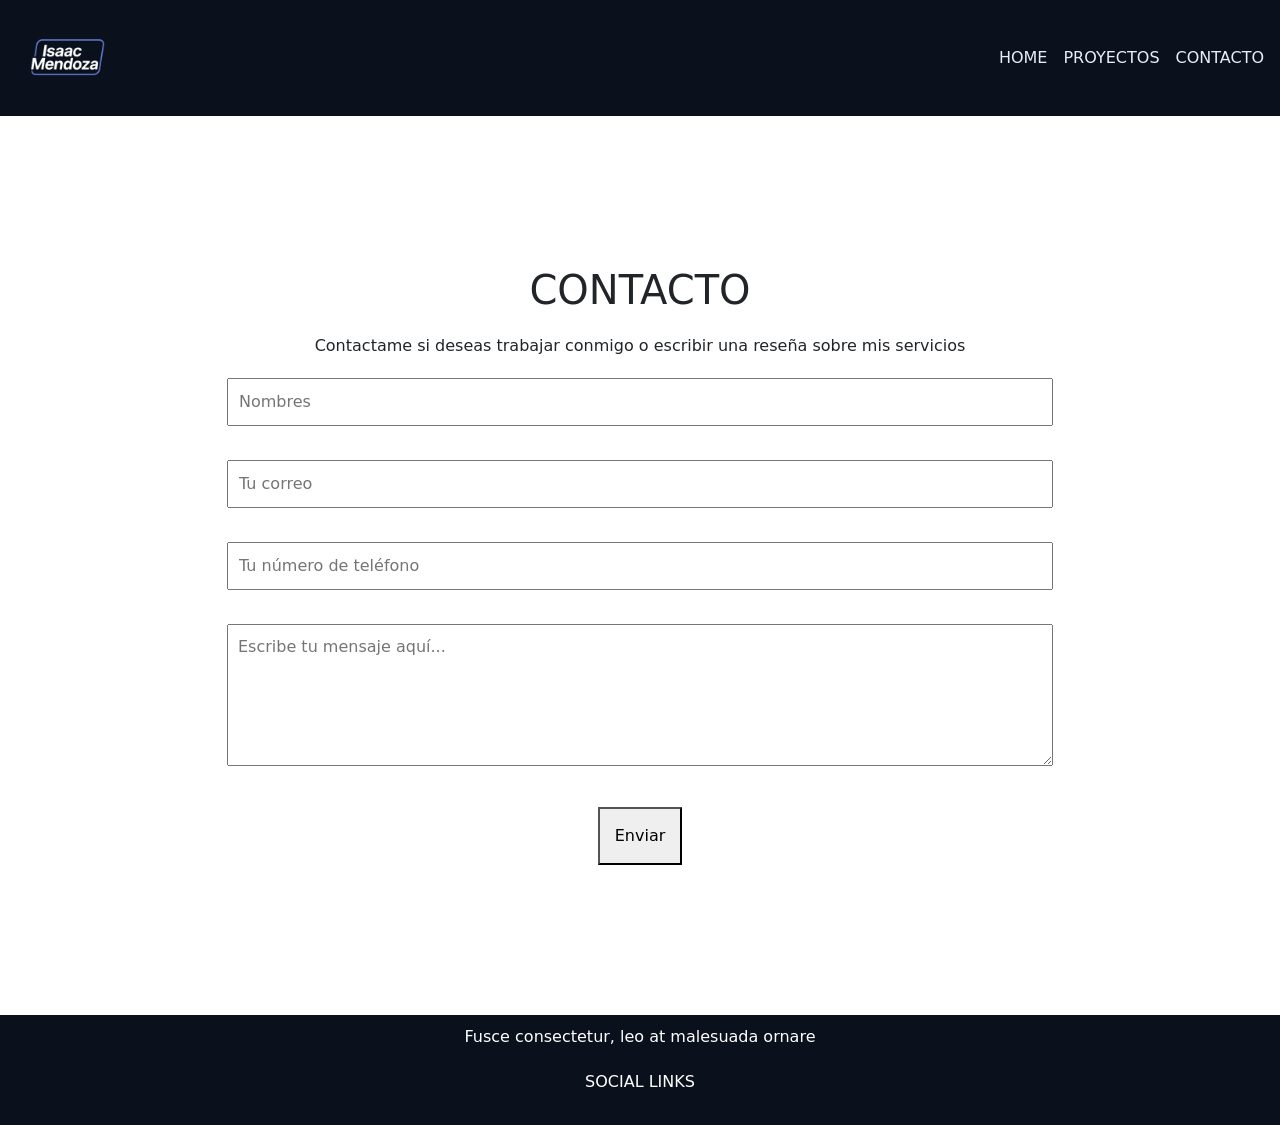
==== Paginas/contacto.html @ ae1fb166 "actualizacido header con menu hamburguesa Bs" ====
<!DOCTYPE html>
<html lang="en">
  <head>
    <meta charset="UTF-8" />
    <meta name="viewport" content="width=device-width, initial-scale=1.0" />
      <!-- Bootstrap-->
    <link href="https://cdn.jsdelivr.net/npm/bootstrap@5.3.2/dist/css/bootstrap.min.css" rel="stylesheet">
    
    <link rel="stylesheet" href="../css/styles.css" />
    <title>Contactos</title>
  </head>
  <body>
    <!-- PEGAMOS TANTO EL FOOTER COMO EL HEADER EN LAS TRES PAGINAS, PUES AUN NO PODEMOS USAR JS NI REACT  -->
   <header class="navbar navbar-dark d-flex justify-content-between align-items-center px-3 py-2">
  <!-- Logo -->
  <a href="./index.html">
    <img class="logo" src="../assets/logo.png" alt="Logo de Isaac Mendoza" />
  </a>

  <!-- Botón hamburguesa (visible hasta tablet) -->
  <button
    class="navbar-toggler d-lg-none custom-toggler"
    type="button"
    data-bs-toggle="collapse"
    data-bs-target="#menu"
    aria-controls="menu"
    aria-expanded="false"
    aria-label="Toggle navigation"
  >
    <span class="navbar-toggler-icon"></span>
  </button>

  <!-- Menú -->
  <nav class="collapse d-lg-block" id="menu">
    <ul class="d-flex flex-column flex-lg-row mb-0">
      <li><a href="../index.html">HOME</a></li>
      <li><a href="./proyectos.html">PROYECTOS</a></li>
      <li><a href="./contacto.html">CONTACTO</a></li>
    </ul>
  </nav>
</header>
    <main>
      <section class="contacto">
        <h1>CONTACTO</h1>
        <p>
          Contactame si deseas trabajar conmigo o escribir una reseña sobre mis
          servicios
        </p>
        <form action="#" method="POST">
          <input
            type="text"
            name="nombre"
            placeholder="Nombres"
            required
          /><br /><br />
          <input
            type="email"
            name="correo"
            placeholder="Tu correo"
            required
          /><br /><br />
          <input
            type="tel"
            name="telefono"
            placeholder="Tu número de teléfono"
          /><br /><br />
          <textarea
            name="mensaje"
            rows="5"
            placeholder="Escribe tu mensaje aquí..."
            required
          ></textarea
          ><br /><br />
          <button type="submit">Enviar</button>
        </form>
      </section>
    </main>
    <footer>
      <p>Fusce consectetur, leo at malesuada ornare</p>
      <p>SOCIAL LINKS</p>
    </footer>
    <!-- Bootstrap  -->
<script src="https://cdn.jsdelivr.net/npm/bootstrap@5.3.2/dist/js/bootstrap.bundle.min.js"></script>
  </body>
</html>
---- css/styles.css ----
/* ESTILOS GLOBALES */
*,
*::before,
*::after {
  margin: 0;
  padding: 0;
  box-sizing: border-box;
}


.hero,
.sobre-mi,
.servicios-section,
.portafolio,
.reviews,
.contacto {
  padding: 150px 50px;
  text-align: center;
}
/* PAGINA PRINCIPAL */

/* SECCION DEL HEADER  */
header {
  padding: 1rem;
  background-color: #0a111c;
  
}

.navbar-toggler {
  background-color: transparent;
  border: none;
}
.logo {
  width: 100px;
}

nav ul {
  list-style-type: none;
  display: flex;
  gap: 1rem;
}

a {
  color: #e6eef6;
  text-decoration: none;
}

@media (max-width: 800px){
header{
  flex-direction: column;
}
nav{
  margin-top: 1rem ;
}
}

/* SECCION PRINCIPAL */

.botones {
  margin-top: 20px;
}

.botones a {
  background-color: #4f46e5;
  padding: 15px;
}

/* SECCION SOBRE MI */
.sobre-mi {
  background-color: #0a111c;
  color: #e6eef6;
  display: flex;
  align-items: center;
  justify-content: space-around;
}


.descripcion {
  text-align: left;
  width: 50%;
}

.descripcion h2 {
  margin-bottom: 20px;
}
.photo-contenedor {
  margin-top: 20px;
  text-align: center;
}
.photo {
  width: 300px;
  height: 300px;
  border-radius: 15px;
}

@media (max-width: 800px){
  .sobre-mi{
    flex-direction: column-reverse;
    
  }
  .descripcion{
    text-align: center;
    width: 100%;
    margin-top: 3rem;
  }
}
/* SECCION SERVICIOS */

.servicio {
  margin-top: 20px;
}

.servicio ul {
  list-style-type: none;
}

/* SECCION FOOTER */
footer {
  background-color: #0a111c;
  color: white;
  text-align: center;
  padding: 10px;
}
footer p {
  padding-bottom: 5px;
}

/*  */
/*  */
/*  */

/* PAGINA DE PROYECTOS */
.proyectos {
  display: grid;
  grid-template-columns: 1fr 1fr 1fr;
  justify-items: center;
}
.portafolio h2 {
  margin-bottom: 3rem;
}

.portafolio img {
  margin-top: 20px;
  width: 300px;
  height: 200px;
  border: 2px solid;
  margin-right: 20px;
}
.reviews {
  text-align: center;
}

.reviews p {
  margin-top: 20px;
}

@media (max-width: 800px) {
  .proyecto-4,
  .proyecto-5,
  .proyecto-6 {
    display: none;
  }
  .proyectos {
    grid-template-columns: 1fr;
  }
}

/*  */
/*  */
/*  */

/* PAGINA DE CONTACTO */
.contacto p {
  margin-top: 20px;
  margin-bottom: 20px;
}

form input,
form textarea {
  width: 70%;
  padding: 10px;
  margin-bottom: 10px;
}
form button {
  /* background-color: #4f46e5; */
  padding: 15px;
}
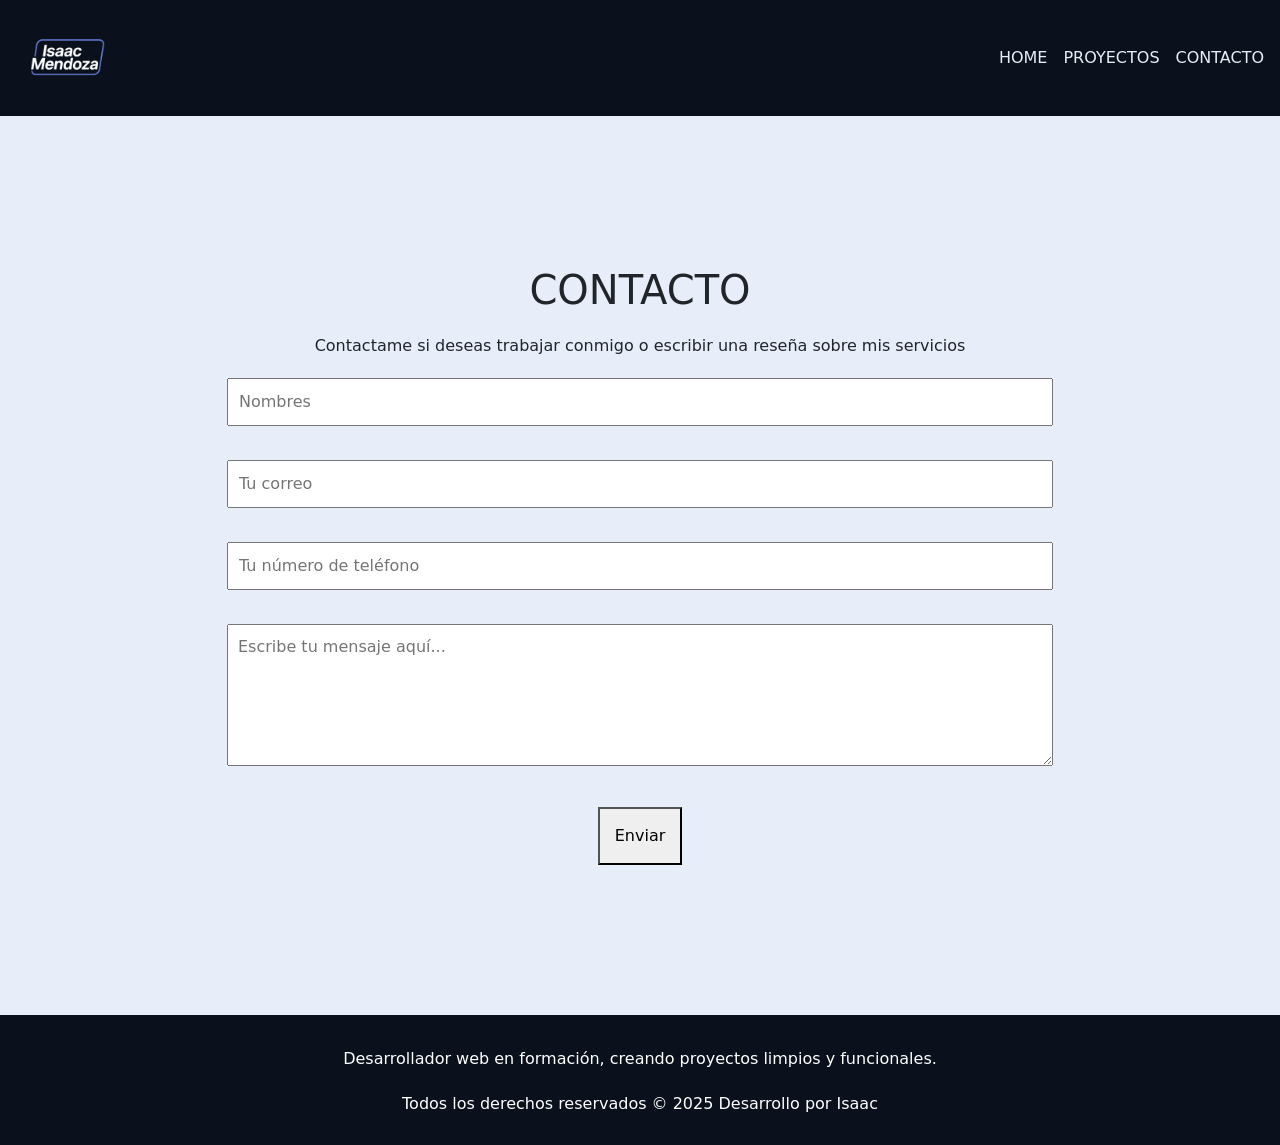
==== commit dbece2a5: "Eliminando lorems y añadiendo algunas mejoras visuales" ====
--- a/Paginas/contacto.html
+++ b/Paginas/contacto.html
@@ -3,42 +3,51 @@
   <head>
     <meta charset="UTF-8" />
     <meta name="viewport" content="width=device-width, initial-scale=1.0" />
-      <!-- Bootstrap-->
-    <link href="https://cdn.jsdelivr.net/npm/bootstrap@5.3.2/dist/css/bootstrap.min.css" rel="stylesheet">
-    
+    <!-- Bootstrap-->
+    <link
+      href="https://cdn.jsdelivr.net/npm/bootstrap@5.3.2/dist/css/bootstrap.min.css"
+      rel="stylesheet"
+    />
+
     <link rel="stylesheet" href="../css/styles.css" />
     <title>Contactos</title>
   </head>
   <body>
     <!-- PEGAMOS TANTO EL FOOTER COMO EL HEADER EN LAS TRES PAGINAS, PUES AUN NO PODEMOS USAR JS NI REACT  -->
-   <header class="navbar navbar-dark d-flex justify-content-between align-items-center px-3 py-2">
-  <!-- Logo -->
-  <a href="./index.html">
-    <img class="logo" src="../assets/logo.png" alt="Logo de Isaac Mendoza" />
-  </a>
+    <header
+      class="navbar navbar-dark d-flex justify-content-between align-items-center px-3 py-2"
+    >
+      <!-- Logo -->
+      <a href="../index.html">
+        <img
+          class="logo"
+          src="../assets/logo.png"
+          alt="Logo de Isaac Mendoza"
+        />
+      </a>
 
-  <!-- Botón hamburguesa (visible hasta tablet) -->
-  <button
-    class="navbar-toggler d-lg-none custom-toggler"
-    type="button"
-    data-bs-toggle="collapse"
-    data-bs-target="#menu"
-    aria-controls="menu"
-    aria-expanded="false"
-    aria-label="Toggle navigation"
-  >
-    <span class="navbar-toggler-icon"></span>
-  </button>
+      <!-- Botón hamburguesa (visible hasta tablet) -->
+      <button
+        class="navbar-toggler d-lg-none custom-toggler"
+        type="button"
+        data-bs-toggle="collapse"
+        data-bs-target="#menu"
+        aria-controls="menu"
+        aria-expanded="false"
+        aria-label="Toggle navigation"
+      >
+        <span class="navbar-toggler-icon"></span>
+      </button>
 
-  <!-- Menú -->
-  <nav class="collapse d-lg-block" id="menu">
-    <ul class="d-flex flex-column flex-lg-row mb-0">
-      <li><a href="../index.html">HOME</a></li>
-      <li><a href="./proyectos.html">PROYECTOS</a></li>
-      <li><a href="./contacto.html">CONTACTO</a></li>
-    </ul>
-  </nav>
-</header>
+      <!-- Menú -->
+      <nav class="collapse d-lg-block" id="menu">
+        <ul class="d-flex flex-column flex-lg-row mb-0">
+          <li><a href="../index.html">HOME</a></li>
+          <li><a href="./proyectos.html">PROYECTOS</a></li>
+          <li><a href="./contacto.html">CONTACTO</a></li>
+        </ul>
+      </nav>
+    </header>
     <main>
       <section class="contacto">
         <h1>CONTACTO</h1>
@@ -76,10 +85,12 @@
       </section>
     </main>
     <footer>
-      <p>Fusce consectetur, leo at malesuada ornare</p>
-      <p>SOCIAL LINKS</p>
+      <p>
+        Desarrollador web en formación, creando proyectos limpios y funcionales.
+      </p>
+      <p>Todos los derechos reservados © 2025 Desarrollo por Isaac</p>
     </footer>
     <!-- Bootstrap  -->
-<script src="https://cdn.jsdelivr.net/npm/bootstrap@5.3.2/dist/js/bootstrap.bundle.min.js"></script>
+    <script src="https://cdn.jsdelivr.net/npm/bootstrap@5.3.2/dist/js/bootstrap.bundle.min.js"></script>
   </body>
 </html>
--- a/css/styles.css
+++ b/css/styles.css
@@ -7,6 +7,9 @@
   box-sizing: border-box;
 }
 
+body {
+  background-color: #e7edf9;
+}
 
 .hero,
 .sobre-mi,
@@ -23,7 +26,6 @@
 header {
   padding: 1rem;
   background-color: #0a111c;
-  
 }
 
 .navbar-toggler {
@@ -45,19 +47,22 @@
   text-decoration: none;
 }
 
-@media (max-width: 800px){
-header{
-  flex-direction: column;
-}
-nav{
-  margin-top: 1rem ;
-}
+@media (max-width: 834px) {
+  header {
+    flex-direction: column;
+  }
+  nav {
+    margin-top: 1rem;
+  }
 }
 
 /* SECCION PRINCIPAL */
 
 .botones {
   margin-top: 20px;
+  display: flex;
+  justify-content: center;
+  gap: 3rem;
 }
 
 .botones a {
@@ -74,7 +79,6 @@
   justify-content: space-around;
 }
 
-
 .descripcion {
   text-align: left;
   width: 50%;
@@ -93,12 +97,11 @@
   border-radius: 15px;
 }
 
-@media (max-width: 800px){
-  .sobre-mi{
+@media (max-width: 800px) {
+  .sobre-mi {
     flex-direction: column-reverse;
-    
-  }
-  .descripcion{
+  }
+  .descripcion {
     text-align: center;
     width: 100%;
     margin-top: 3rem;
@@ -106,12 +109,40 @@
 }
 /* SECCION SERVICIOS */
 
+.servicios {
+  margin-top: 3rem;
+  display: flex;
+  justify-content: center;
+  gap: 3rem;
+}
+
 .servicio {
-  margin-top: 20px;
+  width: 30%;
+  max-width: 300px;
+  min-width: 200px;
+  padding: 1rem;
+  border-radius: 10px;
+  background-color: white;
 }
 
 .servicio ul {
-  list-style-type: none;
+  margin-top: 2rem;
+  text-align: left;
+}
+@media (min-width: 900px) {
+  .servicio {
+    width: 20%;
+  }
+}
+@media (max-width: 767px) {
+  .servicios {
+    flex-direction: column;
+    justify-content: center;
+  }
+  .servicio {
+    margin: 0 auto;
+    width: 70%;
+  }
 }
 
 /* SECCION FOOTER */
@@ -119,7 +150,7 @@
   background-color: #0a111c;
   color: white;
   text-align: center;
-  padding: 10px;
+  padding: 2rem 1rem 0.5rem 1rem;
 }
 footer p {
   padding-bottom: 5px;
@@ -151,10 +182,11 @@
 }
 
 .reviews p {
-  margin-top: 20px;
-}
-
-@media (max-width: 800px) {
+  width: 50%;
+  margin: 1rem auto;
+}
+
+@media (max-width: 834px) {
   .proyecto-4,
   .proyecto-5,
   .proyecto-6 {
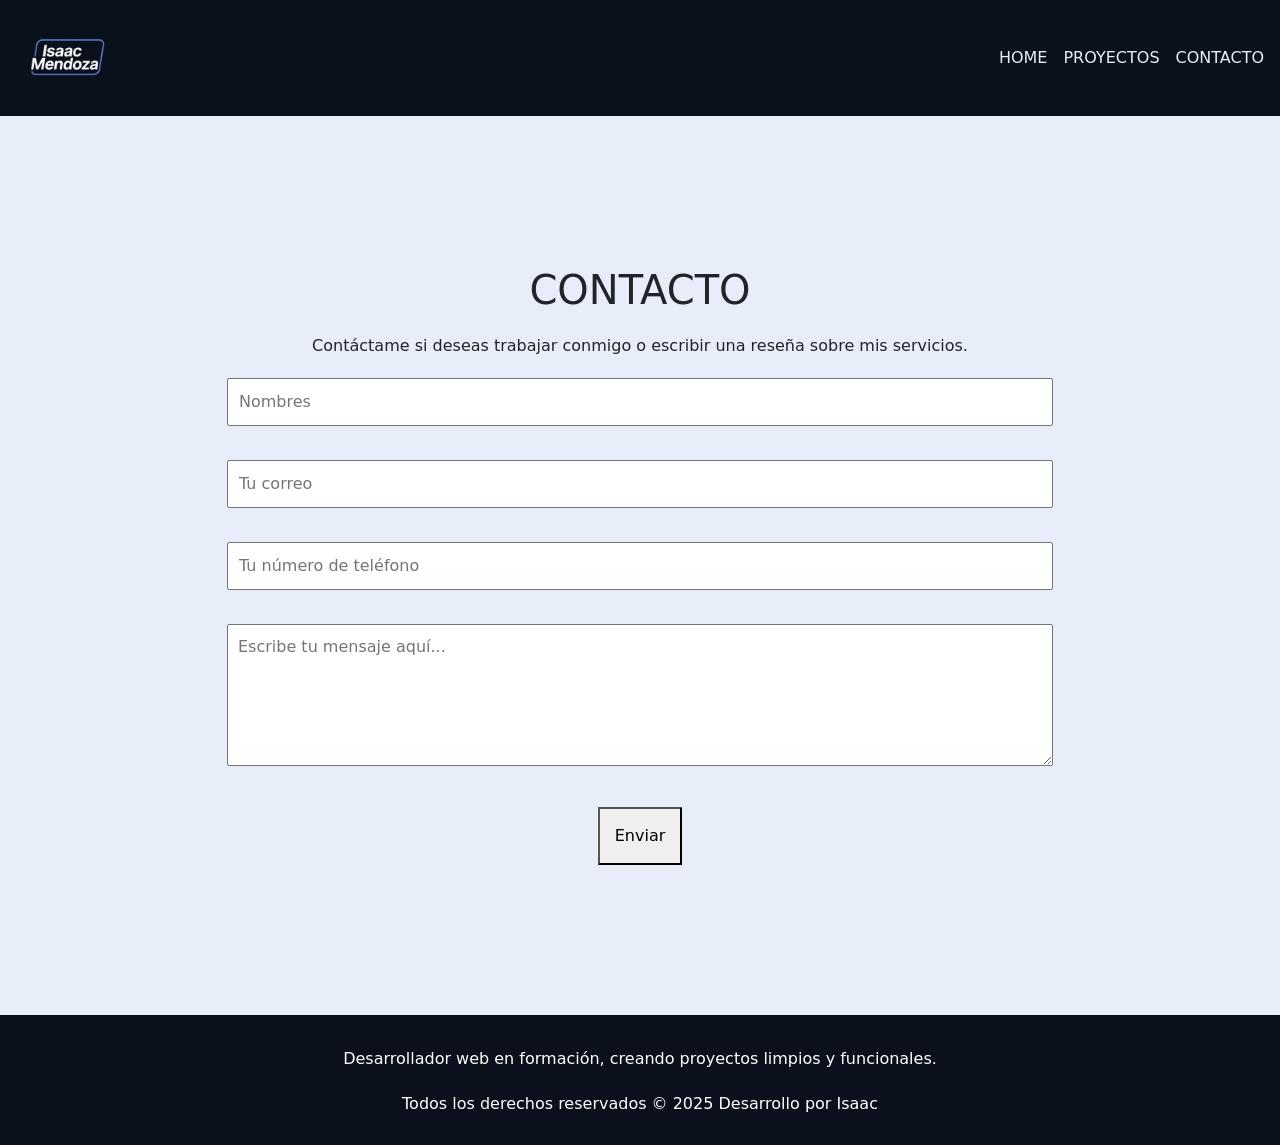
==== commit 5ac37aa7: "Actualizacion final: Añadido Seo" ====
--- a/Paginas/contacto.html
+++ b/Paginas/contacto.html
@@ -1,23 +1,39 @@
 <!DOCTYPE html>
-<html lang="en">
+<html lang="es">
   <head>
     <meta charset="UTF-8" />
     <meta name="viewport" content="width=device-width, initial-scale=1.0" />
-    <!-- Bootstrap-->
+
+    <!-- SEO -->
+    <title>Contacto | Habla con Isaac Mendoza</title>
+
+    <meta
+      name="description"
+      content="Escríbeme si quieres trabajar conmigo o dejarme un mensaje sobre mis proyectos."
+    />
+    <meta
+      name="keywords"
+      content="contacto desarrollador web, Isaac Mendoza, contratar desarrollador, envío de mensaje, proyectos web"
+    />
+    <meta name="author" content="Isaac Mendoza" />
+    <link
+      rel="canonical"
+      href="https://mr-isac.github.io/preEntrega/Paginas/contacto.html"
+    />
+
+    <!-- Bootstrap -->
     <link
       href="https://cdn.jsdelivr.net/npm/bootstrap@5.3.2/dist/css/bootstrap.min.css"
       rel="stylesheet"
     />
+    <link rel="stylesheet" href="../css/scss/main.css" />
+  </head>
 
-    <link rel="stylesheet" href="../css/styles.css" />
-    <title>Contactos</title>
-  </head>
   <body>
-    <!-- PEGAMOS TANTO EL FOOTER COMO EL HEADER EN LAS TRES PAGINAS, PUES AUN NO PODEMOS USAR JS NI REACT  -->
+    <!-- HEADER -->
     <header
       class="navbar navbar-dark d-flex justify-content-between align-items-center px-3 py-2"
     >
-      <!-- Logo -->
       <a href="../index.html">
         <img
           class="logo"
@@ -25,8 +41,6 @@
           alt="Logo de Isaac Mendoza"
         />
       </a>
-
-      <!-- Botón hamburguesa (visible hasta tablet) -->
       <button
         class="navbar-toggler d-lg-none custom-toggler"
         type="button"
@@ -38,8 +52,6 @@
       >
         <span class="navbar-toggler-icon"></span>
       </button>
-
-      <!-- Menú -->
       <nav class="collapse d-lg-block" id="menu">
         <ul class="d-flex flex-column flex-lg-row mb-0">
           <li><a href="../index.html">HOME</a></li>
@@ -48,13 +60,16 @@
         </ul>
       </nav>
     </header>
+
     <main>
+      <!-- CONTACTO -->
       <section class="contacto">
         <h1>CONTACTO</h1>
         <p>
-          Contactame si deseas trabajar conmigo o escribir una reseña sobre mis
-          servicios
+          Contáctame si deseas trabajar conmigo o escribir una reseña sobre mis
+          servicios.
         </p>
+
         <form action="#" method="POST">
           <input
             type="text"
@@ -84,13 +99,15 @@
         </form>
       </section>
     </main>
+
     <footer>
       <p>
         Desarrollador web en formación, creando proyectos limpios y funcionales.
       </p>
       <p>Todos los derechos reservados © 2025 Desarrollo por Isaac</p>
     </footer>
-    <!-- Bootstrap  -->
+
+    <!-- Bootstrap -->
     <script src="https://cdn.jsdelivr.net/npm/bootstrap@5.3.2/dist/js/bootstrap.bundle.min.js"></script>
   </body>
 </html>
--- a/css/scss/main.css
+++ b/css/scss/main.css
@@ -0,0 +1,208 @@
+header {
+  padding: 1rem;
+  background-color: #0a111c;
+}
+header .navbar-toggler {
+  background-color: transparent;
+  border: none;
+}
+header .logo {
+  width: 100px;
+}
+header nav ul {
+  list-style-type: none;
+  display: flex;
+  flex-direction: row;
+  justify-content: center;
+  align-items: center;
+  gap: 1rem;
+}
+header nav a {
+  color: #e6eef6;
+  text-decoration: none;
+}
+@media (max-width: 834px) {
+  header {
+    flex-direction: column;
+  }
+  header nav {
+    margin-top: 1rem;
+  }
+}
+
+.sobre-mi {
+  background-color: #0a111c;
+  color: #e6eef6;
+  display: flex;
+  flex-direction: row;
+  justify-content: center;
+  align-items: center;
+  gap: 0;
+  justify-content: space-around;
+}
+.sobre-mi .descripcion {
+  text-align: left;
+  width: 50%;
+}
+.sobre-mi .descripcion h2 {
+  margin-bottom: 20px;
+}
+.sobre-mi .photo-contenedor {
+  margin-top: 20px;
+  text-align: center;
+}
+.sobre-mi .photo-contenedor .photo {
+  width: 300px;
+  height: 300px;
+  border-radius: 15px;
+}
+@media (max-width: 800px) {
+  .sobre-mi {
+    flex-direction: column-reverse;
+  }
+  .sobre-mi .descripcion {
+    text-align: center;
+    width: 100%;
+    margin-top: 3rem;
+  }
+}
+
+.servicios {
+  margin-top: 3rem;
+  display: flex;
+  flex-direction: row;
+  justify-content: center;
+  align-items: center;
+  gap: 3rem;
+}
+.servicios .servicio {
+  width: 30%;
+  max-width: 300px;
+  min-width: 200px;
+  padding: 1rem;
+  border-radius: 10px;
+  background-color: #ffffff;
+}
+.servicios .servicio ul {
+  margin-top: 2rem;
+  text-align: left;
+}
+@media (min-width: 900px) {
+  .servicios .servicio {
+    width: 20%;
+  }
+}
+@media (max-width: 767px) {
+  .servicios {
+    flex-direction: column;
+  }
+  .servicios .servicio {
+    margin: 0 auto;
+    width: 70%;
+  }
+}
+
+.proyectos {
+  display: grid;
+  grid-template-columns: 1fr 1fr 1fr;
+  justify-items: center;
+}
+@media (max-width: 834px) {
+  .proyectos {
+    grid-template-columns: 1fr;
+  }
+  .proyectos .proyecto-4,
+  .proyectos .proyecto-5,
+  .proyectos .proyecto-6 {
+    display: none;
+  }
+}
+
+.portafolio h2 {
+  margin-bottom: 3rem;
+}
+.portafolio img {
+  margin-top: 20px;
+  width: 300px;
+  height: 200px;
+  border: 2px solid;
+  margin-right: 20px;
+}
+
+.reviews {
+  text-align: center;
+}
+.reviews p {
+  width: 50%;
+  margin: 1rem auto;
+}
+
+.contacto p {
+  margin: 20px 0;
+}
+.contacto form input,
+.contacto form textarea {
+  width: 70%;
+  padding: 10px;
+  margin-bottom: 10px;
+}
+.contacto form button {
+  padding: 15px;
+}
+
+/* ESTILOS GLOBALES */
+*,
+*::before,
+*::after {
+  margin: 0;
+  padding: 0;
+  box-sizing: border-box;
+}
+
+body {
+  background-color: #e7edf9;
+}
+
+/* SECCIONES GENERALES */
+.hero,
+.sobre-mi,
+.servicios-section,
+.portafolio,
+.reviews,
+.contacto {
+  padding: 150px 50px;
+  text-align: center;
+}
+
+/* HOVER BOTONES */
+.botones {
+  margin-top: 20px;
+  display: flex;
+  flex-direction: row;
+  justify-content: center;
+  align-items: center;
+  gap: 3rem;
+}
+.botones a {
+  background-color: #4f46e5;
+  padding: 15px;
+  color: #ffffff;
+  border-radius: 5px;
+  text-decoration: none;
+  transition: background-color 0.3s, transform 0.3s;
+}
+.botones a:hover {
+  background-color: rgb(41.1374407583, 30.5592417062, 217.4407582938);
+  transform: scale(1.05);
+}
+
+/* FOOTER */
+footer {
+  background-color: #0a111c;
+  color: #ffffff;
+  text-align: center;
+  padding: 2rem 1rem 0.5rem 1rem;
+}
+footer p {
+  padding-bottom: 5px;
+}/*# sourceMappingURL=main.css.map */
